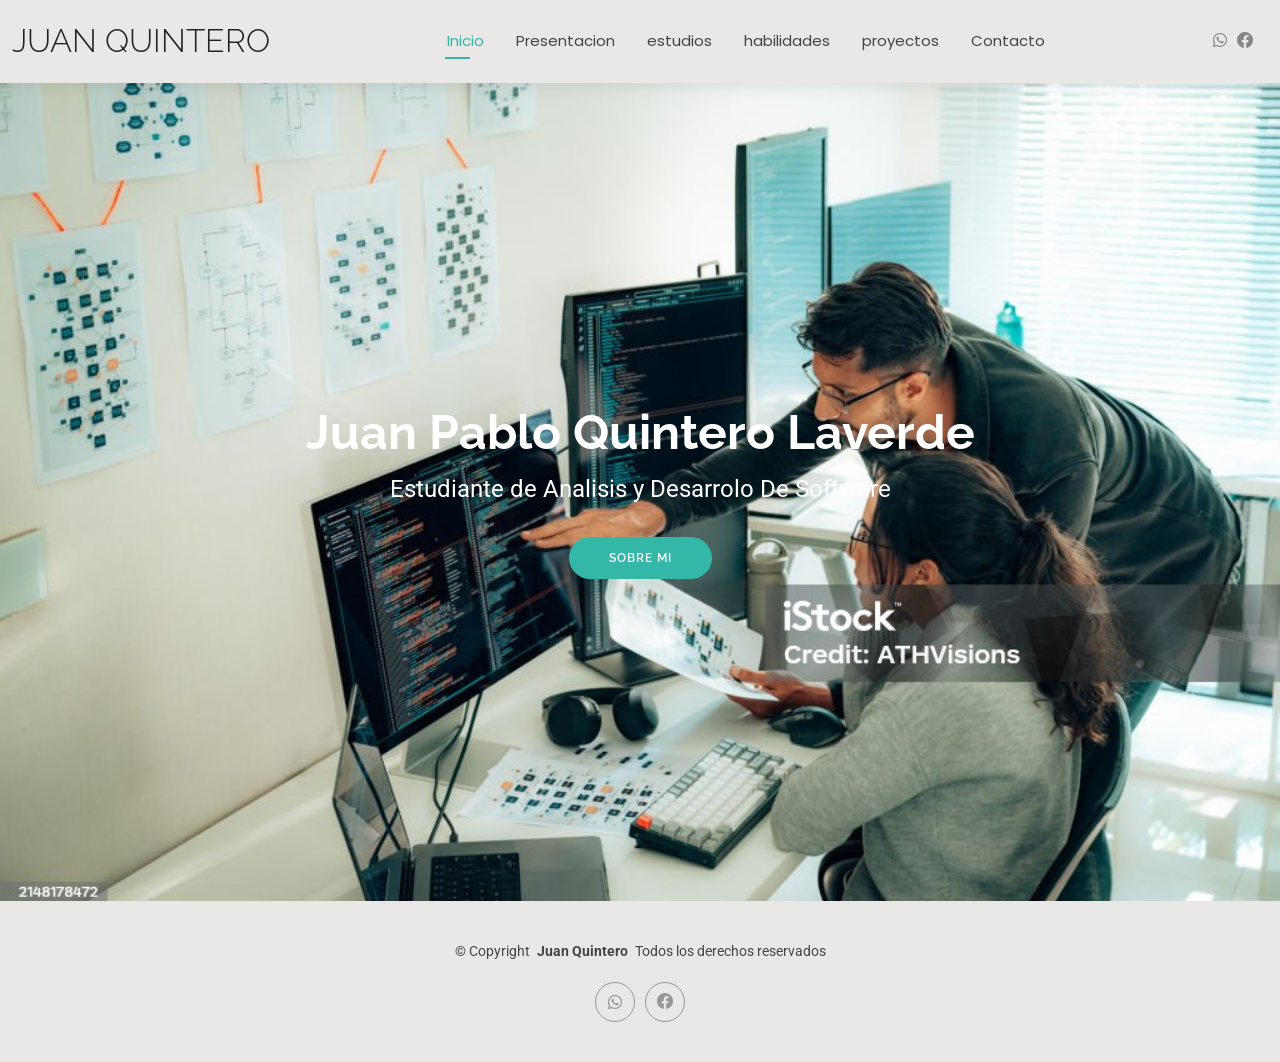
==== index.html @ d5725c48 "InicioHtmlConAssetsImagenesAnimaciones" ====
<!DOCTYPE html>
<html lang="en">

<head>
  <meta charset="utf-8">
  <meta content="width=device-width, initial-scale=1.0" name="viewport">
  <title>CV - Juan Pablo Quintero Laverde</title>
  <meta name="description" content="">
  <meta name="keywords" content="">

  <!-- Favicons -->
  <link href="assets/img/favicon.png" rel="icon">
  <link href="assets/img/apple-touch-icon.png" rel="apple-touch-icon">

  <!-- Fonts -->
  <link href="https://fonts.googleapis.com" rel="preconnect">
  <link href="https://fonts.gstatic.com" rel="preconnect" crossorigin>
  <link href="https://fonts.googleapis.com/css2?family=Roboto:ital,wght@0,100;0,300;0,400;0,500;0,700;0,900;1,100;1,300;1,400;1,500;1,700;1,900&family=Poppins:ital,wght@0,100;0,200;0,300;0,400;0,500;0,600;0,700;0,800;0,900;1,100;1,200;1,300;1,400;1,500;1,600;1,700;1,800;1,900&family=Raleway:ital,wght@0,100;0,200;0,300;0,400;0,500;0,600;0,700;0,800;0,900;1,100;1,200;1,300;1,400;1,500;1,600;1,700;1,800;1,900&display=swap" rel="stylesheet">

  <!-- Vendor CSS Files -->
  <link href="assets/vendor/bootstrap/css/bootstrap.min.css" rel="stylesheet">
  <link href="assets/vendor/bootstrap-icons/bootstrap-icons.css" rel="stylesheet">
  <link href="assets/vendor/aos/aos.css" rel="stylesheet">
  <link href="assets/vendor/swiper/swiper-bundle.min.css" rel="stylesheet">
  <link href="assets/vendor/glightbox/css/glightbox.min.css" rel="stylesheet">

  <!-- Main CSS File -->
  <link href="assets/css/main.css" rel="stylesheet">
  <link rel="stylesheet" href="https://cdnjs.cloudflare.com/ajax/libs/font-awesome/6.5.1/css/all.min.css">

  <!-- =======================================================
  * Template Name: Kelly
  * Template URL: https://bootstrapmade.com/kelly-free-bootstrap-cv-resume-html-template/
  * Updated: Aug 07 2024 with Bootstrap v5.3.3
  * Author: BootstrapMade.com
  * License: https://bootstrapmade.com/license/
  ======================================================== -->
</head>

<body class="index-page">

  <header id="header" class="header d-flex align-items-center light-background sticky-top">
    <div class="container-fluid position-relative d-flex align-items-center justify-content-between">

      <a href="index.html" class="logo d-flex align-items-center me-auto me-xl-0">
        <!-- Uncomment the line below if you also wish to use an image logo -->
        <!-- <img src="assets/img/logo.png" alt=""> -->
        <h1 class="sitename">Juan Quintero</h1>
      </a>

      <nav id="navmenu" class="navmenu">
        <ul>
          <li><a href="index.html" class="active">Inicio</a></li>
          <li><a href="presentacion.html">Presentacion</a></li>
          <li><a href="estudios.html">estudios</a></li>
          <li><a href="habilidades.html">habilidades</a></li>
          <li><a href="portfolio.html">proyectos</a></li>  
          <li><a href="contacto.html">Contacto</a></li>
        </ul>
        <i class="mobile-nav-toggle d-xl-none bi bi-list"></i>
      </nav>

      <div class="header-social-links">
         <a href="https://wa.me/573001234567" class="whatsapp" target="_blank"><i class="fa-brands fa-whatsapp"></i></a>
        <a href="#" class="facebook"><i class="bi bi-facebook"></i></a>
      </div>

    </div>
  </header>

  <main class="main">

    <!-- Hero Section -->
    <section id="hero" class="hero section">

      <img src="assets/img/hero-bg.jpg" alt="" data-aos="fade-in">

      <div class="container text-center" data-aos="zoom-out" data-aos-delay="100">
        <div class="row justify-content-center">
          <div class="col-lg-8">
            <h2>Juan Pablo Quintero Laverde</h2>
            <p>Estudiante de Analisis y Desarrolo De Software</p>
            <a href="presentacion.html" class="btn-get-started">sobre mi</a>
          </div>
        </div>
      </div>

    </section><!-- /Hero Section -->

  </main>

  <footer id="footer" class="footer light-background">

    <div class="container">
      <div class="copyright text-center ">
        <p>© <span>Copyright</span> <strong class="px-1 sitename">Juan Quintero</strong> <span>Todos los derechos reservados<br></span></p>
      </div>
      <div class="social-links d-flex justify-content-center">
         <a href="https://wa.me/573001234567" class="whatsapp" target="_blank"><i class="fa-brands fa-whatsapp"></i></a>
        <a href=""><i class="bi bi-facebook"></i></a>
      </div>

    </div>

  </footer>

  <!-- Scroll Top -->
  <a href="#" id="scroll-top" class="scroll-top d-flex align-items-center justify-content-center"><i class="bi bi-arrow-up-short"></i></a>

  <!-- Preloader -->
  <div id="preloader"></div>

  <!-- Vendor JS Files -->
  <script src="assets/vendor/bootstrap/js/bootstrap.bundle.min.js"></script>
  <script src="assets/vendor/php-email-form/validate.js"></script>
  <script src="assets/vendor/aos/aos.js"></script>
  <script src="assets/vendor/waypoints/noframework.waypoints.js"></script>
  <script src="assets/vendor/purecounter/purecounter_vanilla.js"></script>
  <script src="assets/vendor/swiper/swiper-bundle.min.js"></script>
  <script src="assets/vendor/glightbox/js/glightbox.min.js"></script>
  <script src="assets/vendor/imagesloaded/imagesloaded.pkgd.min.js"></script>
  <script src="assets/vendor/isotope-layout/isotope.pkgd.min.js"></script>

  <!-- Main JS File -->
  <script src="assets/js/main.js"></script>

</body>

</html>
---- assets/css/main.css ----
/**
* Template Name: Kelly
* Template URL: https://bootstrapmade.com/kelly-free-bootstrap-cv-resume-html-template/
* Updated: Aug 07 2024 with Bootstrap v5.3.3
* Author: BootstrapMade.com
* License: https://bootstrapmade.com/license/
*/

/*--------------------------------------------------------------
# Font & Color Variables
# Help: https://bootstrapmade.com/color-system/
--------------------------------------------------------------*/
/* Fonts */
:root {
  --default-font: "Roboto",  system-ui, -apple-system, "Segoe UI", Roboto, "Helvetica Neue", Arial, "Noto Sans", "Liberation Sans", sans-serif, "Apple Color Emoji", "Segoe UI Emoji", "Segoe UI Symbol", "Noto Color Emoji";
  --heading-font: "Raleway",  sans-serif;
  --nav-font: "Poppins",  sans-serif;
}

/* Global Colors - The following color variables are used throughout the website. Updating them here will change the color scheme of the entire website */
:root { 
  --background-color: #ffffff; /* Background color for the entire website, including individual sections */
  --default-color: #444444; /* Default color used for the majority of the text content across the entire website */
  --heading-color: #222222; /* Color for headings, subheadings and title throughout the website */
  --accent-color: #34b7a7; /* Accent color that represents your brand on the website. It's used for buttons, links, and other elements that need to stand out */
  --surface-color: #ffffff; /* The surface color is used as a background of boxed elements within sections, such as cards, icon boxes, or other elements that require a visual separation from the global background. */
  --contrast-color: #ffffff; /* Contrast color for text, ensuring readability against backgrounds of accent, heading, or default colors. */
}

/* Nav Menu Colors - The following color variables are used specifically for the navigation menu. They are separate from the global colors to allow for more customization options */
:root {
  --nav-color: #444444;  /* The default color of the main navmenu links */
  --nav-hover-color: #34b7a7; /* Applied to main navmenu links when they are hovered over or active */
  --nav-mobile-background-color: #ffffff; /* Used as the background color for mobile navigation menu */
  --nav-dropdown-background-color: #ffffff; /* Used as the background color for dropdown items that appear when hovering over primary navigation items */
  --nav-dropdown-color: #444444; /* Used for navigation links of the dropdown items in the navigation menu. */
  --nav-dropdown-hover-color: #34b7a7; /* Similar to --nav-hover-color, this color is applied to dropdown navigation links when they are hovered over. */
}

/* Color Presets - These classes override global colors when applied to any section or element, providing reuse of the sam color scheme. */

.light-background {
  --background-color: #e9e8e6;
  --surface-color: #ffffff;
}

.dark-background {
  --background-color: #060606;
  --default-color: #ffffff;
  --heading-color: #ffffff;
  --surface-color: #252525;
  --contrast-color: #ffffff;
}

/* Smooth scroll */
:root {
  scroll-behavior: smooth;
}

/*--------------------------------------------------------------
# General Styling & Shared Classes
--------------------------------------------------------------*/
body {
  color: var(--default-color);
  background-color: var(--background-color);
  font-family: var(--default-font);
}

a {
  color: var(--accent-color);
  text-decoration: none;
  transition: 0.3s;
}

a:hover {
  color: color-mix(in srgb, var(--accent-color), transparent 25%);
  text-decoration: none;
}

h1,
h2,
h3,
h4,
h5,
h6 {
  color: var(--heading-color);
  font-family: var(--heading-font);
}

/* PHP Email Form Messages
------------------------------*/
.php-email-form .error-message {
  display: none;
  background: #df1529;
  color: #ffffff;
  text-align: left;
  padding: 15px;
  margin-bottom: 24px;
  font-weight: 600;
}

.php-email-form .sent-message {
  display: none;
  color: #ffffff;
  background: #059652;
  text-align: center;
  padding: 15px;
  margin-bottom: 24px;
  font-weight: 600;
}

.php-email-form .loading {
  display: none;
  background: var(--surface-color);
  text-align: center;
  padding: 15px;
  margin-bottom: 24px;
}

.php-email-form .loading:before {
  content: "";
  display: inline-block;
  border-radius: 50%;
  width: 24px;
  height: 24px;
  margin: 0 10px -6px 0;
  border: 3px solid var(--accent-color);
  border-top-color: var(--surface-color);
  animation: php-email-form-loading 1s linear infinite;
}

@keyframes php-email-form-loading {
  0% {
    transform: rotate(0deg);
  }

  100% {
    transform: rotate(360deg);
  }
}

/*--------------------------------------------------------------
# Global Header
--------------------------------------------------------------*/
.header {
  color: var(--default-color);
  background-color: var(--background-color);
  padding: 15px 0;
  transition: all 0.5s;
  z-index: 997;
  box-shadow: 0px 0 18px rgba(0, 0, 0, 0.1);
}

.header .logo {
  line-height: 1;
}

.header .logo img {
  max-height: 36px;
  margin-right: 8px;
}

.header .logo h1 {
  font-size: 32px;
  margin: 0;
  font-weight: 300;
  text-transform: uppercase;
  color: var(--heading-color);
}

.header .header-social-links {
  padding-right: 15px;
}

.header .header-social-links a {
  color: color-mix(in srgb, var(--default-color), transparent 40%);
  padding-left: 6px;
  display: inline-block;
  transition: 0.3s;
  font-size: 16px;
}

.header .header-social-links a:hover {
  color: var(--accent-color);
}

.header .header-social-links a i {
  line-height: 0px;
}

@media (max-width: 1200px) {
  .header .logo {
    order: 1;
  }

  .header .header-social-links {
    order: 2;
  }

  .header .navmenu {
    order: 3;
  }
}

/*--------------------------------------------------------------
# Navigation Menu
--------------------------------------------------------------*/
/* Desktop Navigation */
@media (min-width: 1200px) {
  .navmenu {
    padding: 0;
  }

  .navmenu ul {
    margin: 0;
    padding: 0;
    display: flex;
    list-style: none;
    align-items: center;
  }

  .navmenu li {
    position: relative;
  }

  .navmenu>ul>li {
    white-space: nowrap;
    padding: 15px 14px;
  }

  .navmenu>ul>li:last-child {
    padding-right: 0;
  }

  .navmenu a,
  .navmenu a:focus {
    color: var(--nav-color);
    font-size: 15px;
    padding: 0 2px;
    font-family: var(--nav-font);
    font-weight: 400;
    display: flex;
    align-items: center;
    justify-content: space-between;
    white-space: nowrap;
    transition: 0.3s;
    position: relative;
  }

  .navmenu a i,
  .navmenu a:focus i {
    font-size: 12px;
    line-height: 0;
    margin-left: 5px;
    transition: 0.3s;
  }

  .navmenu>ul>li>a:before {
    content: "";
    position: absolute;
    height: 2px;
    bottom: -6px;
    left: 0;
    background-color: var(--nav-hover-color);
    visibility: hidden;
    width: 0px;
    transition: all 0.3s ease-in-out 0s;
  }

  .navmenu a:hover:before,
  .navmenu li:hover>a:before,
  .navmenu .active:before {
    visibility: visible;
    width: 25px;
  }

  .navmenu li:hover>a,
  .navmenu .active,
  .navmenu .active:focus {
    color: var(--nav-hover-color);
  }

  .navmenu .dropdown ul {
    margin: 0;
    padding: 10px 0;
    background: var(--nav-dropdown-background-color);
    display: block;
    position: absolute;
    visibility: hidden;
    left: 14px;
    top: 130%;
    opacity: 0;
    transition: 0.3s;
    border-radius: 4px;
    z-index: 99;
    box-shadow: 0px 0px 30px rgba(0, 0, 0, 0.1);
  }

  .navmenu .dropdown ul li {
    min-width: 200px;
  }

  .navmenu .dropdown ul a {
    padding: 10px 20px;
    font-size: 15px;
    text-transform: none;
    color: var(--nav-dropdown-color);
  }

  .navmenu .dropdown ul a i {
    font-size: 12px;
  }

  .navmenu .dropdown ul a:hover,
  .navmenu .dropdown ul .active:hover,
  .navmenu .dropdown ul li:hover>a {
    color: var(--nav-dropdown-hover-color);
  }

  .navmenu .dropdown:hover>ul {
    opacity: 1;
    top: 100%;
    visibility: visible;
  }

  .navmenu .dropdown .dropdown ul {
    top: 0;
    left: -90%;
    visibility: hidden;
  }

  .navmenu .dropdown .dropdown:hover>ul {
    opacity: 1;
    top: 0;
    left: -100%;
    visibility: visible;
  }
}

/* Mobile Navigation */
@media (max-width: 1199px) {
  .mobile-nav-toggle {
    color: var(--nav-color);
    font-size: 28px;
    line-height: 0;
    margin-right: 10px;
    cursor: pointer;
    transition: color 0.3s;
  }

  .navmenu {
    padding: 0;
    z-index: 9997;
  }

  .navmenu ul {
    display: none;
    list-style: none;
    position: absolute;
    inset: 60px 20px 20px 20px;
    padding: 10px 0;
    margin: 0;
    border-radius: 6px;
    background-color: var(--nav-mobile-background-color);
    border: 1px solid color-mix(in srgb, var(--default-color), transparent 90%);
    box-shadow: none;
    overflow-y: auto;
    transition: 0.3s;
    z-index: 9998;
  }

  .navmenu a,
  .navmenu a:focus {
    color: var(--nav-dropdown-color);
    padding: 10px 20px;
    font-family: var(--nav-font);
    font-size: 17px;
    font-weight: 500;
    display: flex;
    align-items: center;
    justify-content: space-between;
    white-space: nowrap;
    transition: 0.3s;
  }

  .navmenu a i,
  .navmenu a:focus i {
    font-size: 12px;
    line-height: 0;
    margin-left: 5px;
    width: 30px;
    height: 30px;
    display: flex;
    align-items: center;
    justify-content: center;
    border-radius: 50%;
    transition: 0.3s;
    background-color: color-mix(in srgb, var(--accent-color), transparent 90%);
  }

  .navmenu a i:hover,
  .navmenu a:focus i:hover {
    background-color: var(--accent-color);
    color: var(--contrast-color);
  }

  .navmenu a:hover,
  .navmenu .active,
  .navmenu .active:focus {
    color: var(--nav-dropdown-hover-color);
  }

  .navmenu .active i,
  .navmenu .active:focus i {
    background-color: var(--accent-color);
    color: var(--contrast-color);
    transform: rotate(180deg);
  }

  .navmenu .dropdown ul {
    position: static;
    display: none;
    z-index: 99;
    padding: 10px 0;
    margin: 10px 20px;
    background-color: var(--nav-dropdown-background-color);
    transition: all 0.5s ease-in-out;
  }

  .navmenu .dropdown ul ul {
    background-color: rgba(33, 37, 41, 0.1);
  }

  .navmenu .dropdown>.dropdown-active {
    display: block;
    background-color: rgba(33, 37, 41, 0.03);
  }

  .mobile-nav-active {
    overflow: hidden;
  }

  .mobile-nav-active .mobile-nav-toggle {
    color: #fff;
    position: absolute;
    font-size: 32px;
    top: 15px;
    right: 15px;
    margin-right: 0;
    z-index: 9999;
  }

  .mobile-nav-active .navmenu {
    position: fixed;
    overflow: hidden;
    inset: 0;
    background: rgba(33, 37, 41, 0.8);
    transition: 0.3s;
  }

  .mobile-nav-active .navmenu>ul {
    display: block;
  }
}

/*--------------------------------------------------------------
# Global Footer
--------------------------------------------------------------*/
.footer {
  color: var(--default-color);
  background-color: var(--background-color);
  font-size: 14px;
  padding: 40px 0;
  position: relative;
}

.footer .copyright p {
  margin-bottom: 0;
}

.footer .social-links {
  margin-top: 20px;
}

.footer .social-links a {
  display: flex;
  align-items: center;
  justify-content: center;
  width: 40px;
  height: 40px;
  border-radius: 50%;
  border: 1px solid color-mix(in srgb, var(--default-color), transparent 50%);
  font-size: 16px;
  color: color-mix(in srgb, var(--default-color), transparent 50%);
  margin: 0 5px;
  transition: 0.3s;
}

.footer .social-links a:hover {
  color: var(--accent-color);
  border-color: var(--accent-color);
}

.footer .credits {
  margin-top: 10px;
  font-size: 13px;
  text-align: center;
}

/*--------------------------------------------------------------
# Preloader
--------------------------------------------------------------*/
#preloader {
  position: fixed;
  inset: 0;
  z-index: 9999;
  overflow: hidden;
  background-color: var(--background-color);
  transition: all 0.6s ease-out;
  width: 100%;
  height: 100vh;
}

#preloader:before,
#preloader:after {
  content: "";
  position: absolute;
  border: 4px solid var(--accent-color);
  border-radius: 50%;
  animation: animate-preloader 2s cubic-bezier(0, 0.2, 0.8, 1) infinite;
}

#preloader:after {
  animation-delay: -0.5s;
}

@keyframes animate-preloader {
  0% {
    width: 10px;
    height: 10px;
    top: calc(50% - 5px);
    left: calc(50% - 5px);
    opacity: 1;
  }

  100% {
    width: 72px;
    height: 72px;
    top: calc(50% - 36px);
    left: calc(50% - 36px);
    opacity: 0;
  }
}

/*--------------------------------------------------------------
# Scroll Top Button
--------------------------------------------------------------*/
.scroll-top {
  position: fixed;
  visibility: hidden;
  opacity: 0;
  right: 15px;
  bottom: -15px;
  z-index: 99999;
  background-color: var(--accent-color);
  width: 44px;
  height: 44px;
  border-radius: 50px;
  transition: all 0.4s;
}

.scroll-top i {
  font-size: 24px;
  color: var(--contrast-color);
  line-height: 0;
}

.scroll-top:hover {
  background-color: color-mix(in srgb, var(--accent-color), transparent 20%);
  color: var(--contrast-color);
}

.scroll-top.active {
  visibility: visible;
  opacity: 1;
  bottom: 15px;
}

/*--------------------------------------------------------------
# Disable aos animation delay on mobile devices
--------------------------------------------------------------*/
@media screen and (max-width: 768px) {
  [data-aos-delay] {
    transition-delay: 0 !important;
  }
}

/*--------------------------------------------------------------
# Global Page Titles & Breadcrumbs
--------------------------------------------------------------*/
.page-title {
  color: var(--default-color);
  background-color: var(--background-color);
  padding: 25px 0;
  position: relative;
  border-bottom: 1px solid color-mix(in srgb, var(--default-color), transparent 85%);
}

.page-title h1 {
  font-size: 24px;
  font-weight: 400;
}

.page-title .breadcrumbs ol {
  display: flex;
  flex-wrap: wrap;
  list-style: none;
  padding: 0;
  margin: 0;
  font-size: 14px;
  font-weight: 400;
}

.page-title .breadcrumbs ol li+li {
  padding-left: 10px;
}

.page-title .breadcrumbs ol li+li::before {
  content: "/";
  display: inline-block;
  padding-right: 10px;
  color: color-mix(in srgb, var(--default-color), transparent 70%);
}

/*--------------------------------------------------------------
# Global Sections
--------------------------------------------------------------*/
section,
.section {
  color: var(--default-color);
  background-color: var(--background-color);
  padding: 60px 0;
  scroll-margin-top: 100px;
  overflow: clip;
}

@media (max-width: 1199px) {

  section,
  .section {
    scroll-margin-top: 66px;
  }
}

/*--------------------------------------------------------------
# Global Section Titles
--------------------------------------------------------------*/
.section-title {
  text-align: center;
  padding-bottom: 60px;
  position: relative;
}

.section-title h2 {
  font-size: 32px;
  font-weight: 700;
  margin-bottom: 20px;
  padding-bottom: 20px;
  position: relative;
}

.section-title h2:after {
  content: "";
  position: absolute;
  display: block;
  width: 50px;
  height: 3px;
  background: var(--accent-color);
  left: 0;
  right: 0;
  bottom: 0;
  margin: auto;
}

.section-title p {
  margin-bottom: 0;
}

/*--------------------------------------------------------------
# Hero Section
--------------------------------------------------------------*/
.hero {
  width: 100%;
  min-height: calc(100vh - 82px);
  position: relative;
  padding: 80px 0;
  display: flex;
  align-items: center;
  justify-content: center;
}

@media (max-width: 1200px) {
  .hero {
    min-height: calc(100vh - 68px);
  }
}

.hero img {
  position: absolute;
  inset: 0;
  display: block;
  width: 100%;
  height: 100%;
  object-fit: cover;
  z-index: 1;
}

.hero .container {
  position: relative;
  z-index: 3;
}

.hero h2 {
  margin: 0;
  font-size: 48px;
  font-weight: 700;
  color: var(--surface-color)
}

.hero p {
  margin: 10px 0 0 0;
  font-size: 24px;
  color: var(--contrast-color);
}

.hero .btn-get-started {
  color: var(--contrast-color);
  background: var(--accent-color);
  font-family: var(--heading-font);
  text-transform: uppercase;
  font-weight: 600;
  font-size: 12px;
  letter-spacing: 1px;
  display: inline-block;
  padding: 12px 40px;
  border-radius: 50px;
  transition: 0.5s;
  margin-top: 30px;
}

.hero .btn-get-started:hover {
  background: color-mix(in srgb, var(--accent-color) 90%, white 20%);
}

@media (max-width: 768px) {
  .hero h2 {
    font-size: 32px;
  }

  .hero p {
    font-size: 18px;
  }
}

/*--------------------------------------------------------------
# About Section
--------------------------------------------------------------*/
.about .content h2 {
  font-weight: 700;
  font-size: 24px;
}

.about .content ul {
  list-style: none;
  padding: 0;
}

.about .content ul li {
  margin-bottom: 20px;
  display: flex;
  align-items: center;
}

.about .content ul strong {
  margin-right: 10px;
}

.about .content ul i {
  font-size: 16px;
  margin-right: 5px;
  color: var(--accent-color);
  line-height: 0;
}

/*--------------------------------------------------------------
# Skills Section
--------------------------------------------------------------*/
.skills .progress {
  height: 60px;
  display: block;
  background: none;
  border-radius: 0;
}

.skills .progress .skill {
  color: var(--heading-color);
  padding: 0;
  margin: 0 0 6px 0;
  text-transform: uppercase;
  display: block;
  font-weight: 600;
  font-family: var(--heading-font);
}

.skills .progress .skill .val {
  float: right;
  font-style: normal;
}

.skills .progress-bar-wrap {
  background: color-mix(in srgb, var(--default-color), transparent 90%);
  height: 10px;
}

.skills .progress-bar {
  width: 1px;
  height: 10px;
  transition: 0.9s;
  background-color: var(--accent-color);
}

/*--------------------------------------------------------------
# Stats Section
--------------------------------------------------------------*/
.stats .stats-item {
  padding: 30px;
  width: 100%;
}

.stats .stats-item span {
  color: var(--heading-color);
  font-size: 48px;
  display: block;
  font-weight: 700;
  margin-bottom: 20px;
  padding-bottom: 20px;
  position: relative;
}

.stats .stats-item span:after {
  content: "";
  position: absolute;
  display: block;
  width: 25px;
  height: 3px;
  background: var(--accent-color);
  left: 0;
  right: 0;
  bottom: 0;
  margin: auto;
}

.stats .stats-item p {
  color: color-mix(in srgb, var(--default-color), transparent 40%);
  padding: 0;
  margin: 0;
  font-family: var(--heading-font);
  font-weight: 500;
}

/*--------------------------------------------------------------
# Testimonials Section
--------------------------------------------------------------*/
.testimonials .section-header {
  margin-bottom: 40px;
}

.testimonials .testimonials-carousel,
.testimonials .testimonials-slider {
  overflow: hidden;
}

.testimonials .testimonial-item {
  text-align: center;
}

.testimonials .testimonial-item .testimonial-img {
  width: 120px;
  border-radius: 50%;
  border: 4px solid var(--background-color);
  margin: 0 auto;
}

.testimonials .testimonial-item h3 {
  font-size: 20px;
  font-weight: bold;
  margin: 10px 0 5px 0;
}

.testimonials .testimonial-item h4 {
  font-size: 14px;
  color: color-mix(in srgb, var(--default-color), transparent 40%);
  margin: 0 0 15px 0;
}

.testimonials .testimonial-item .stars {
  margin-bottom: 15px;
}

.testimonials .testimonial-item .stars i {
  color: #ffc107;
  margin: 0 1px;
}

.testimonials .testimonial-item .quote-icon-left,
.testimonials .testimonial-item .quote-icon-right {
  color: color-mix(in srgb, var(--accent-color), transparent 50%);
  font-size: 26px;
  line-height: 0;
}

.testimonials .testimonial-item .quote-icon-left {
  display: inline-block;
  left: -5px;
  position: relative;
}

.testimonials .testimonial-item .quote-icon-right {
  display: inline-block;
  right: -5px;
  position: relative;
  top: 10px;
  transform: scale(-1, -1);
}

.testimonials .testimonial-item p {
  font-style: italic;
  margin: 0 auto 15px auto;
}

.testimonials .swiper-wrapper {
  height: auto;
}

.testimonials .swiper-pagination {
  margin-top: 20px;
  position: relative;
}

.testimonials .swiper-pagination .swiper-pagination-bullet {
  width: 12px;
  height: 12px;
  opacity: 1;
  background-color: color-mix(in srgb, var(--default-color), transparent 85%);
}

.testimonials .swiper-pagination .swiper-pagination-bullet-active {
  background-color: var(--accent-color);
}

@media (min-width: 992px) {
  .testimonials .testimonial-item p {
    width: 80%;
  }
}

/*--------------------------------------------------------------
# Resume Section
--------------------------------------------------------------*/
.resume .resume-title {
  color: var(--heading-color);
  font-size: 26px;
  font-weight: 700;
  margin-top: 20px;
  margin-bottom: 20px;
}

.resume .resume-item {
  padding: 0 0 20px 20px;
  margin-top: -2px;
  border-left: 2px solid var(--accent-color);
  position: relative;
}

.resume .resume-item h4 {
  line-height: 18px;
  font-size: 18px;
  font-weight: 600;
  text-transform: uppercase;
  color: color-mix(in srgb, var(--default-color), transparent 20%);
  margin-bottom: 10px;
}

.resume .resume-item h5 {
  font-size: 16px;
  padding: 5px 15px;
  display: inline-block;
  font-weight: 600;
  margin-bottom: 10px;
}

.resume .resume-item ul {
  padding-left: 20px;
}

.resume .resume-item ul li {
  padding-bottom: 10px;
}

.resume .resume-item:last-child {
  padding-bottom: 0;
}

.resume .resume-item::before {
  content: "";
  position: absolute;
  width: 16px;
  height: 16px;
  border-radius: 50px;
  left: -9px;
  top: 0;
  background: var(--background-color);
  border: 2px solid var(--accent-color);
}

/*--------------------------------------------------------------
# Services Section
--------------------------------------------------------------*/
.services .service-item {
  background-color: var(--surface-color);
  box-shadow: 0px 5px 90px 0px rgba(0, 0, 0, 0.1);
  height: 100%;
  padding: 60px 30px;
  text-align: center;
  transition: 0.3s;
  border-radius: 5px;
}

.services .service-item .icon {
  margin: 0 auto;
  width: 100px;
  height: 100px;
  display: flex;
  align-items: center;
  justify-content: center;
  transition: ease-in-out 0.3s;
  position: relative;
}

.services .service-item .icon i {
  font-size: 36px;
  transition: 0.5s;
  position: relative;
}

.services .service-item .icon svg {
  position: absolute;
  top: 0;
  left: 0;
}

.services .service-item .icon svg path {
  transition: 0.5s;
  fill: color-mix(in srgb, var(--default-color), transparent 95%);
}

.services .service-item h3 {
  font-weight: 700;
  margin: 10px 0 15px 0;
  font-size: 22px;
}

.services .service-item p {
  line-height: 24px;
  font-size: 14px;
  margin-bottom: 0;
}

.services .service-item:hover {
  box-shadow: 0px 5px 35px 0px rgba(0, 0, 0, 0.1);
}

.services .service-item.item-cyan i {
  color: #0dcaf0;
}

.services .service-item.item-cyan:hover .icon i {
  color: #fff;
}

.services .service-item.item-cyan:hover .icon path {
  fill: #0dcaf0;
}

.services .service-item.item-orange i {
  color: #fd7e14;
}

.services .service-item.item-orange:hover .icon i {
  color: #fff;
}

.services .service-item.item-orange:hover .icon path {
  fill: #fd7e14;
}

.services .service-item.item-teal i {
  color: #20c997;
}

.services .service-item.item-teal:hover .icon i {
  color: #fff;
}

.services .service-item.item-teal:hover .icon path {
  fill: #20c997;
}

.services .service-item.item-red i {
  color: #df1529;
}

.services .service-item.item-red:hover .icon i {
  color: #fff;
}

.services .service-item.item-red:hover .icon path {
  fill: #df1529;
}

.services .service-item.item-indigo i {
  color: #6610f2;
}

.services .service-item.item-indigo:hover .icon i {
  color: #fff;
}

.services .service-item.item-indigo:hover .icon path {
  fill: #6610f2;
}

.services .service-item.item-pink i {
  color: #f3268c;
}

.services .service-item.item-pink:hover .icon i {
  color: #fff;
}

.services .service-item.item-pink:hover .icon path {
  fill: #f3268c;
}

/*--------------------------------------------------------------
# Portfolio Section
--------------------------------------------------------------*/
.portfolio .portfolio-filters {
  padding: 0;
  margin: 0 auto 20px auto;
  list-style: none;
  text-align: center;
}

.portfolio .portfolio-filters li {
  cursor: pointer;
  display: inline-block;
  padding: 8px 20px 10px 20px;
  margin: 0;
  font-size: 15px;
  font-weight: 500;
  line-height: 1;
  margin-bottom: 5px;
  border-radius: 50px;
  transition: all 0.3s ease-in-out;
  font-family: var(--heading-font);
}

.portfolio .portfolio-filters li:hover,
.portfolio .portfolio-filters li.filter-active {
  color: var(--contrast-color);
  background-color: var(--accent-color);
}

.portfolio .portfolio-filters li:first-child {
  margin-left: 0;
}

.portfolio .portfolio-filters li:last-child {
  margin-right: 0;
}

@media (max-width: 575px) {
  .portfolio .portfolio-filters li {
    font-size: 14px;
    margin: 0 0 10px 0;
  }
}

.portfolio .portfolio-item {
  position: relative;
  overflow: hidden;
}

.portfolio .portfolio-item .portfolio-info {
  opacity: 0;
  position: absolute;
  left: 12px;
  right: 12px;
  bottom: -100%;
  z-index: 3;
  transition: all ease-in-out 0.5s;
  background: color-mix(in srgb, var(--surface-color), transparent 10%);
  padding: 15px;
}

.portfolio .portfolio-item .portfolio-info h4 {
  font-size: 18px;
  font-weight: 600;
  padding-right: 50px;
}

.portfolio .portfolio-item .portfolio-info p {
  color: color-mix(in srgb, var(--default-color), transparent 30%);
  font-size: 14px;
  margin-bottom: 0;
  padding-right: 50px;
}

.portfolio .portfolio-item .portfolio-info .preview-link,
.portfolio .portfolio-item .portfolio-info .details-link {
  position: absolute;
  right: 50px;
  font-size: 24px;
  top: calc(50% - 14px);
  color: color-mix(in srgb, var(--default-color), transparent 30%);
  transition: 0.3s;
  line-height: 0;
}

.portfolio .portfolio-item .portfolio-info .preview-link:hover,
.portfolio .portfolio-item .portfolio-info .details-link:hover {
  color: var(--accent-color);
}

.portfolio .portfolio-item .portfolio-info .details-link {
  right: 14px;
  font-size: 28px;
}

.portfolio .portfolio-item:hover .portfolio-info {
  opacity: 1;
  bottom: 0;
}

/*--------------------------------------------------------------
# Portfolio Details Section
--------------------------------------------------------------*/
.portfolio-details .portfolio-details-slider img {
  width: 100%;
}

.portfolio-details .portfolio-details-slider .swiper-pagination {
  margin-top: 20px;
  position: relative;
}

.portfolio-details .portfolio-details-slider .swiper-pagination .swiper-pagination-bullet {
  width: 12px;
  height: 12px;
  background-color: color-mix(in srgb, var(--default-color), transparent 85%);
  opacity: 1;
}

.portfolio-details .portfolio-details-slider .swiper-pagination .swiper-pagination-bullet-active {
  background-color: var(--accent-color);
}

.portfolio-details .portfolio-info {
  background-color: var(--surface-color);
  padding: 30px;
  box-shadow: 0px 0 30px rgba(0, 0, 0, 0.1);
}

.portfolio-details .portfolio-info h3 {
  font-size: 22px;
  font-weight: 700;
  margin-bottom: 20px;
  padding-bottom: 20px;
  border-bottom: 1px solid color-mix(in srgb, var(--default-color), transparent 85%);
}

.portfolio-details .portfolio-info ul {
  list-style: none;
  padding: 0;
  font-size: 15px;
}

.portfolio-details .portfolio-info ul li+li {
  margin-top: 10px;
}

.portfolio-details .portfolio-description {
  padding-top: 30px;
}

.portfolio-details .portfolio-description h2 {
  font-size: 26px;
  font-weight: 700;
  margin-bottom: 20px;
}

.portfolio-details .portfolio-description p {
  padding: 0;
  color: color-mix(in srgb, var(--default-color), transparent 30%);
}

/*--------------------------------------------------------------
# Contact Section
--------------------------------------------------------------*/
.contact .info-wrap {
  background-color: var(--surface-color);
  box-shadow: 0px 0px 20px rgba(0, 0, 0, 0.1);
  padding: 30px;
}

@media (max-width: 575px) {
  .contact .info-wrap {
    padding: 20px;
  }
}

.contact .info-item {
  margin-bottom: 40px;
}

.contact .info-item i {
  font-size: 20px;
  color: var(--accent-color);
  background: color-mix(in srgb, var(--accent-color), transparent 92%);
  width: 44px;
  height: 44px;
  display: flex;
  justify-content: center;
  align-items: center;
  border-radius: 50px;
  transition: all 0.3s ease-in-out;
  margin-right: 15px;
}

.contact .info-item h3 {
  padding: 0;
  font-size: 18px;
  font-weight: 700;
  margin-bottom: 5px;
}

.contact .info-item p {
  padding: 0;
  margin-bottom: 0;
  font-size: 14px;
}

.contact .info-item:hover i {
  background: var(--accent-color);
  color: var(--contrast-color);
}

.contact .php-email-form {
  background-color: var(--surface-color);
  height: 100%;
  padding: 30px;
  box-shadow: 0px 0px 20px rgba(0, 0, 0, 0.1);
}

@media (max-width: 575px) {
  .contact .php-email-form {
    padding: 20px;
  }
}

.contact .php-email-form input[type=text],
.contact .php-email-form input[type=email],
.contact .php-email-form textarea {
  font-size: 14px;
  padding: 10px 15px;
  box-shadow: none;
  border-radius: 0;
  color: var(--default-color);
  background-color: var(--surface-color);
  border-color: color-mix(in srgb, var(--default-color), transparent 80%);
}

.contact .php-email-form input[type=text]:focus,
.contact .php-email-form input[type=email]:focus,
.contact .php-email-form textarea:focus {
  border-color: var(--accent-color);
}

.contact .php-email-form input[type=text]::placeholder,
.contact .php-email-form input[type=email]::placeholder,
.contact .php-email-form textarea::placeholder {
  color: color-mix(in srgb, var(--default-color), transparent 70%);
}

.contact .php-email-form button[type=submit] {
  color: var(--contrast-color);
  background: var(--accent-color);
  border: 0;
  padding: 10px 30px;
  transition: 0.4s;
  border-radius: 50px;
}

.contact .php-email-form button[type=submit]:hover {
  background: color-mix(in srgb, var(--accent-color), transparent 25%);
}

/*--------------------------------------------------------------
# Starter Section Section
--------------------------------------------------------------*/
.starter-section {
  /* Add your styles here */
}
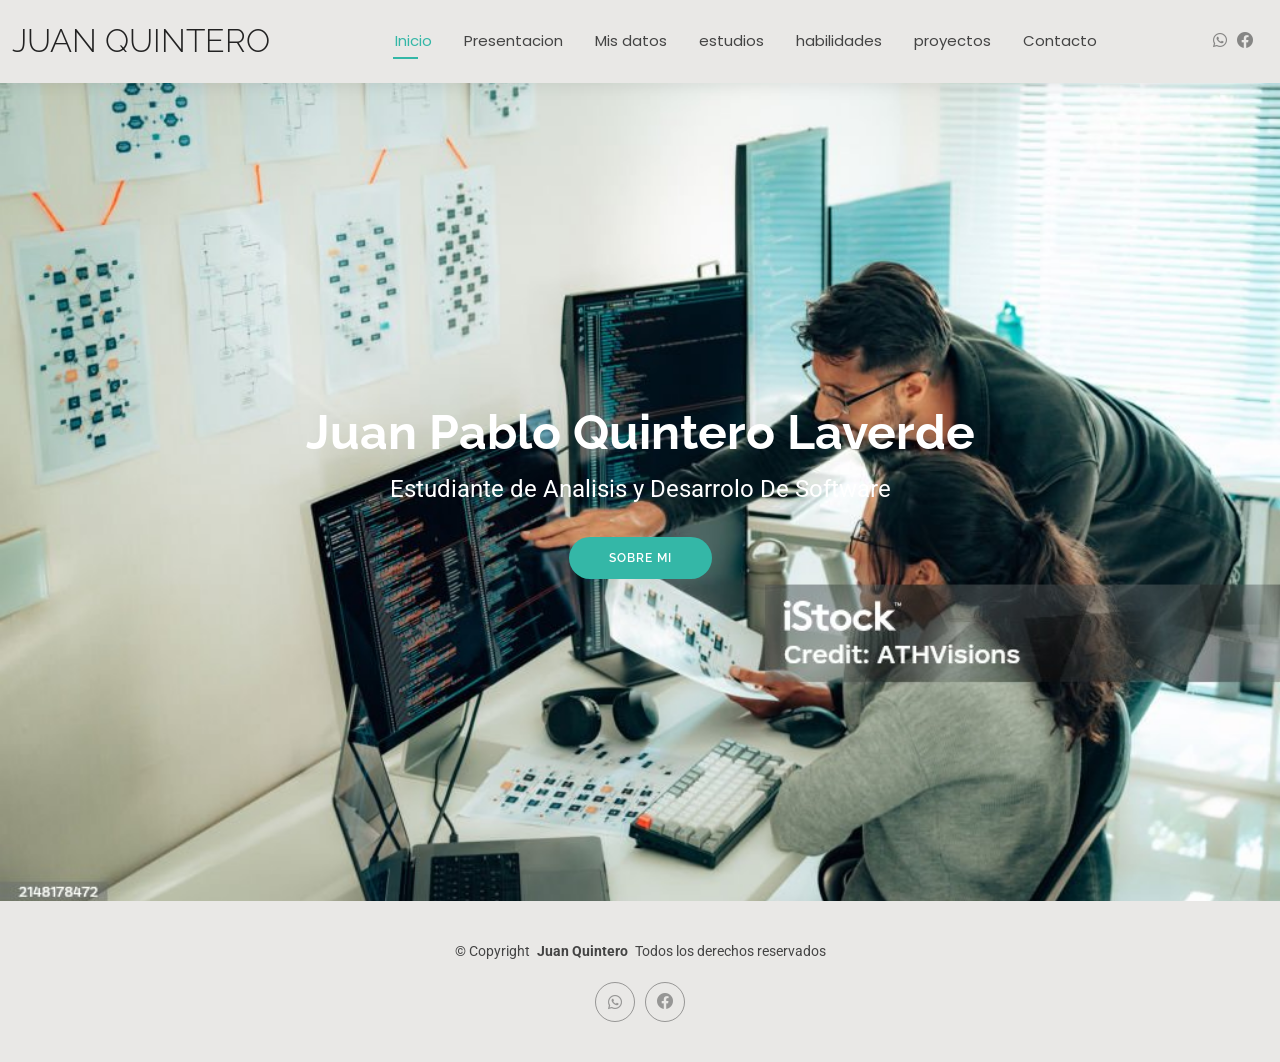
==== commit 94987440: "ArregloBotonesLicenciaTextosErrosres" ====
--- a/index.html
+++ b/index.html
@@ -28,13 +28,6 @@
   <link href="assets/css/main.css" rel="stylesheet">
   <link rel="stylesheet" href="https://cdnjs.cloudflare.com/ajax/libs/font-awesome/6.5.1/css/all.min.css">
 
-  <!-- =======================================================
-  * Template Name: Kelly
-  * Template URL: https://bootstrapmade.com/kelly-free-bootstrap-cv-resume-html-template/
-  * Updated: Aug 07 2024 with Bootstrap v5.3.3
-  * Author: BootstrapMade.com
-  * License: https://bootstrapmade.com/license/
-  ======================================================== -->
 </head>
 
 <body class="index-page">
@@ -52,9 +45,10 @@
         <ul>
           <li><a href="index.html" class="active">Inicio</a></li>
           <li><a href="presentacion.html">Presentacion</a></li>
+          <li><a href="DatosPersonales.html" >Mis datos </a></li>
           <li><a href="estudios.html">estudios</a></li>
           <li><a href="habilidades.html">habilidades</a></li>
-          <li><a href="portfolio.html">proyectos</a></li>  
+          <li><a href="proyectos.html">proyectos</a></li>  
           <li><a href="contacto.html">Contacto</a></li>
         </ul>
         <i class="mobile-nav-toggle d-xl-none bi bi-list"></i>
